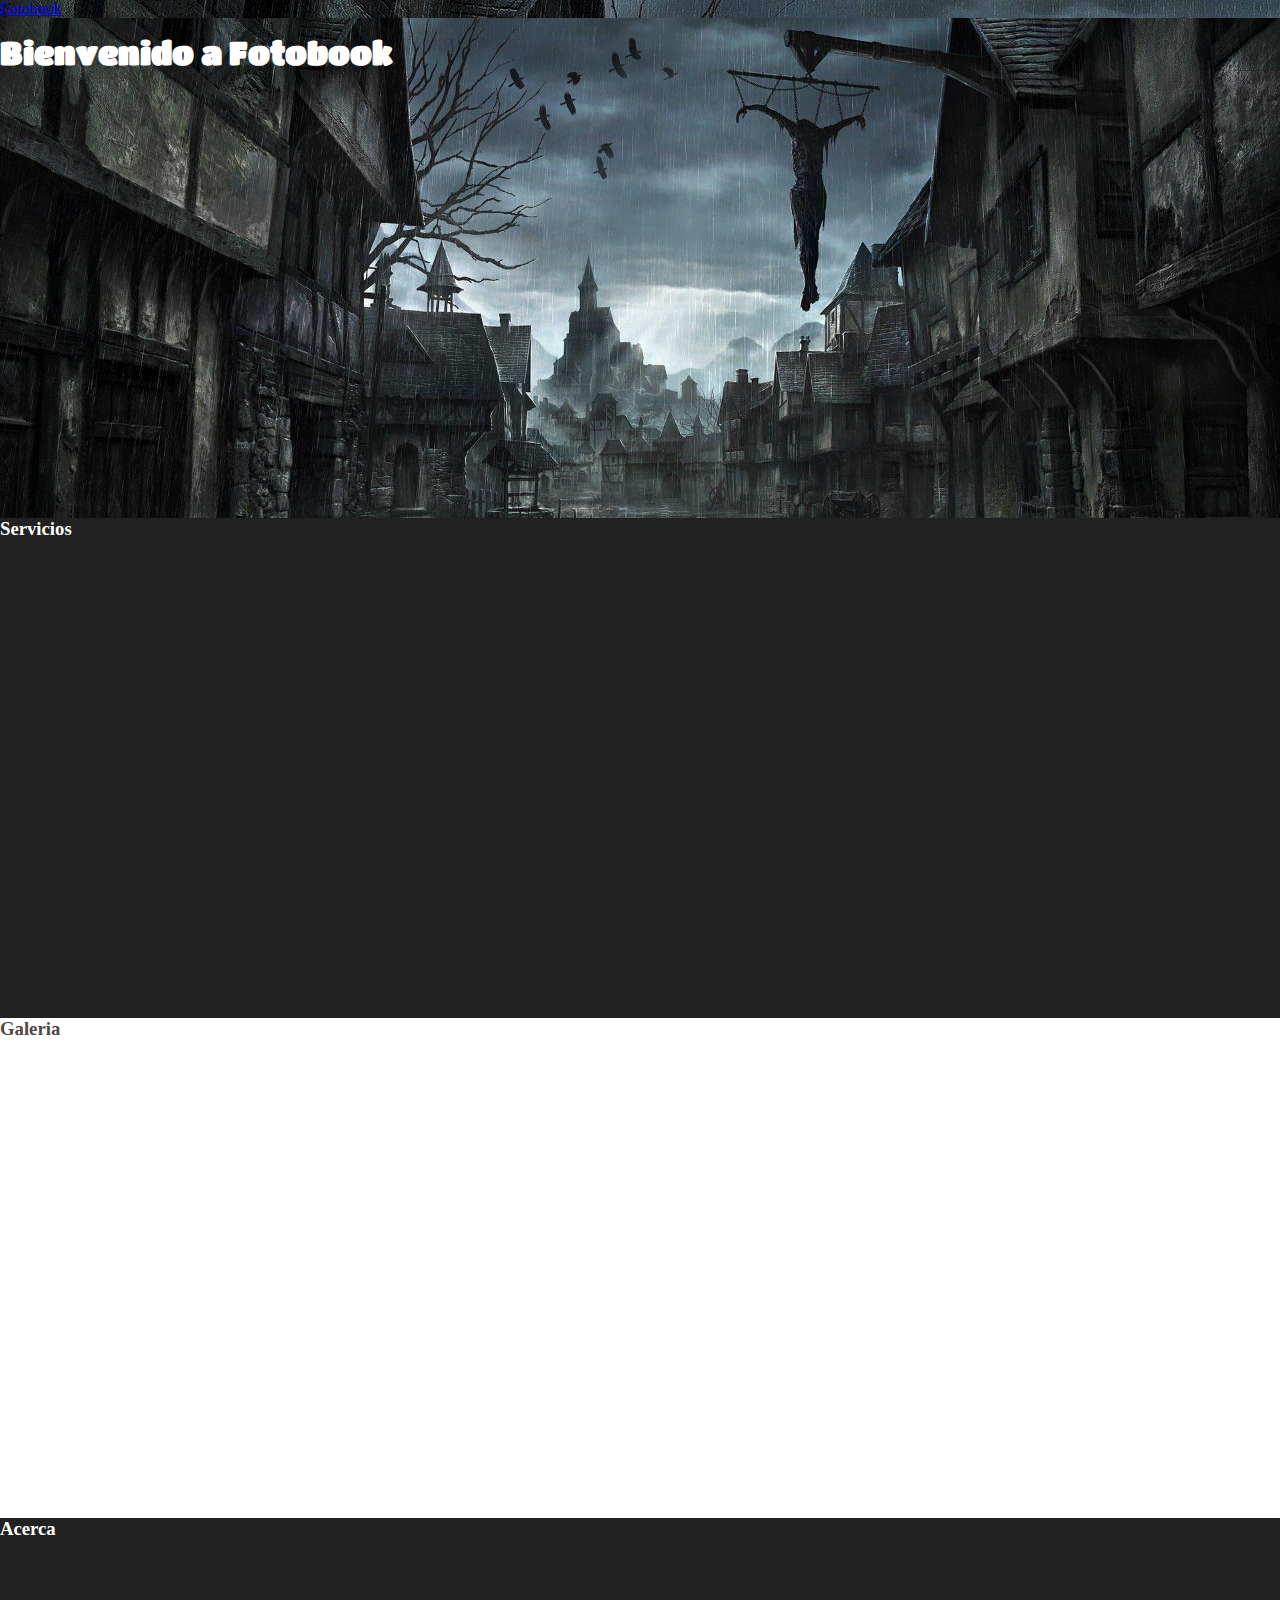
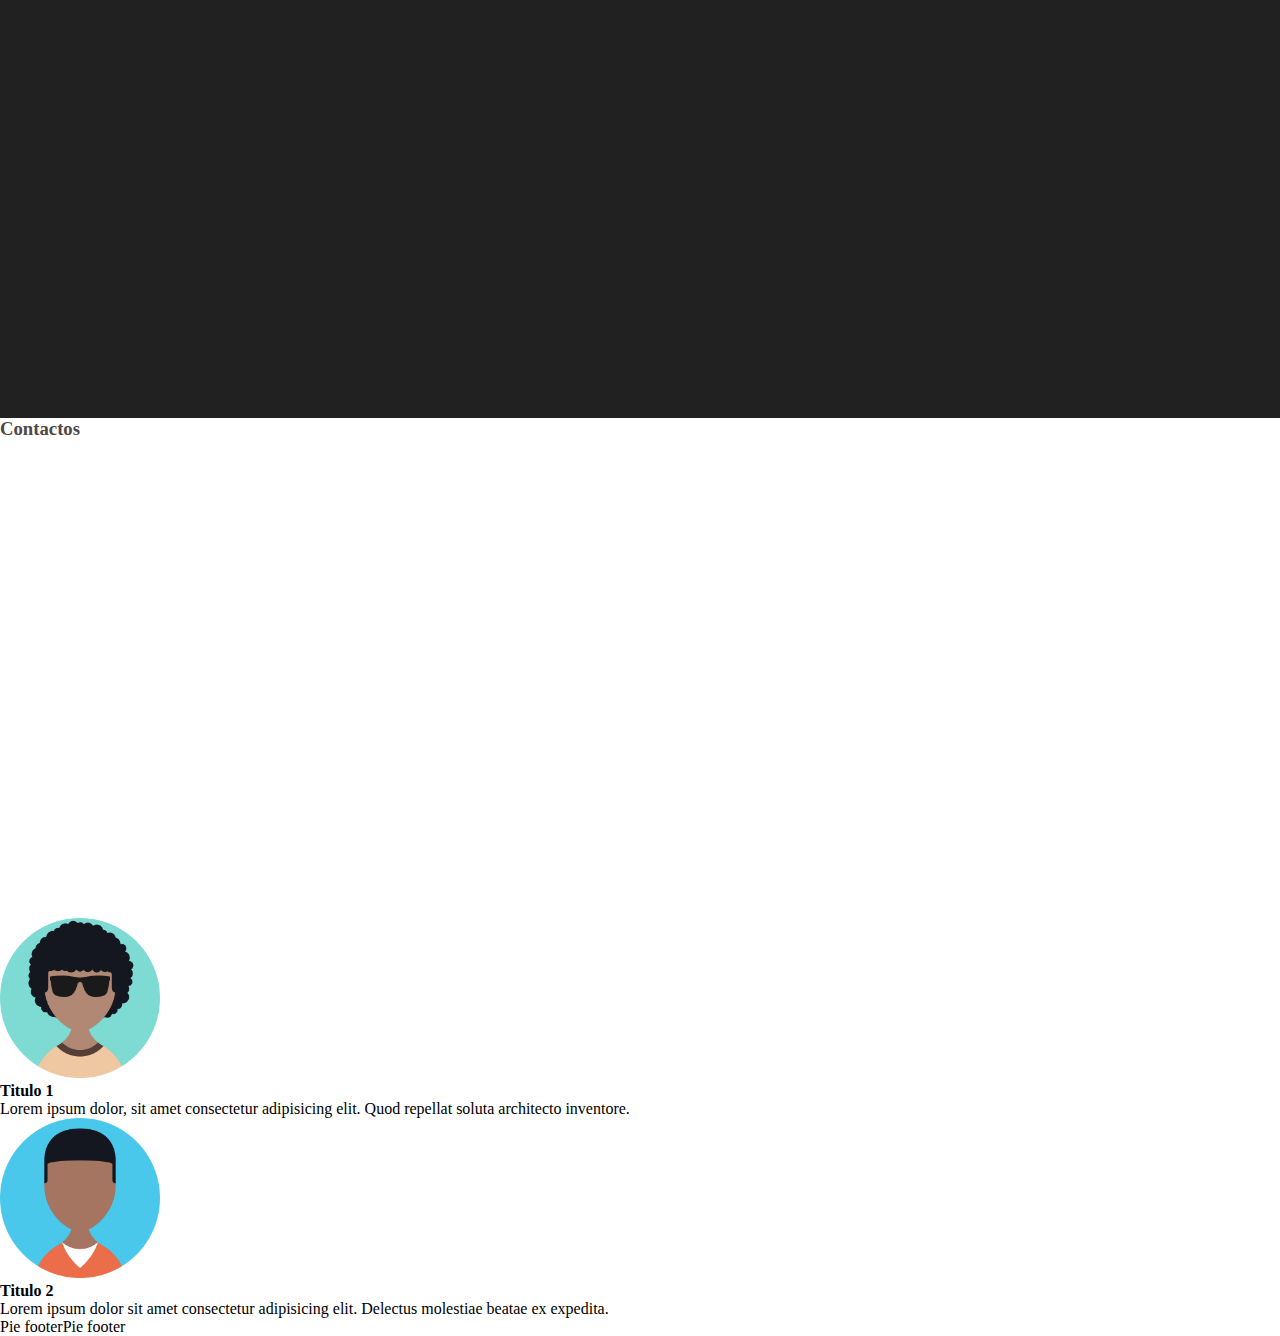
==== index.html @ d1b16b17 "Primer guardado" ====
<!DOCTYPE html>
<html lang="es">
<head>
    <meta charset="UTF-8">
    <meta name="viewport" content="width=device-width, initial-scale=1.0">
    <meta http-equiv="X-UA-Compatible" content="ie=edge">
    <title>Fotobook</title>
    <link rel="stylesheet" href="https://stackpath.bootstrapcdn.com/bootstrap/4.2.1/css/bootstrap.min.css" integrity="sha384-GJzZqFGwb1QTTN6wy59ffF1BuGJpLSa9DkKMp0DgiMDm4iYMj70gZWKYbI706tWS" crossorigin="anonymous">
    <script src="https://stackpath.bootstrapcdn.com/bootstrap/4.2.1/js/bootstrap.min.js" integrity="sha384-B0UglyR+jN6CkvvICOB2joaf5I4l3gm9GU6Hc1og6Ls7i6U/mkkaduKaBhlAXv9k" crossorigin="anonymous"></script>
    <script src="https://code.jquery.com/jquery-3.3.1.slim.min.js" integrity="sha384-q8i/X+965DzO0rT7abK41JStQIAqVgRVzpbzo5smXKp4YfRvH+8abtTE1Pi6jizo" crossorigin="anonymous"></script>
    <script src="https://cdnjs.cloudflare.com/ajax/libs/popper.js/1.14.6/umd/popper.min.js" integrity="sha384-wHAiFfRlMFy6i5SRaxvfOCifBUQy1xHdJ/yoi7FRNXMRBu5WHdZYu1hA6ZOblgut" crossorigin="anonymous"></script>
    <link rel="stylesheet" href="https://use.fontawesome.com/releases/v5.6.3/css/all.css" integrity="sha384-UHRtZLI+pbxtHCWp1t77Bi1L4ZtiqrqD80Kn4Z8NTSRyMA2Fd33n5dQ8lWUE00s/" crossorigin="anonymous">
    <link rel="stylesheet" href="estilo.css">
    <style>
            @import "https://fonts.googleapis.com/css?family=Titan+One";
    </style>
</head>
<body>
    <nav class="navbar navbar-light bg-light">
        <a href="#" claa="navbar-brand">Fotobook</a>
    </nav>
    <main class="main" role="main">
        <div class="container-fluid fb-seccion fb-bgoscuro jumbotron-inicio">
                <div class="jumbobox jumbotron-fluid">
                    <h1 class="titulo"><i class="fas fa-camera"
                        style="font-size:1.5em; color:#56BED3;"></i> Bienvenido a Fotobook</h1>
                </div>
        </div>

        <div class="container-fluid fb-seccion fb-bgoscuro">
                <div class="">
                    <h3 class="tirulo"><i class="fas fa-cog fa-spin"></i> Servicios</h3>
                </div>
            </div>

        <div class="container-fluid fb-seccion fb-bglight">
                <div class="">
                    <h3 class="tirulo"><i class="fas fa-images"></i> Galeria</h3>
                </div>
        </div>

        <div class="container-fluid fb-seccion fb-bgoscuro">
                <div class="">
                    <h3 class="tirulo"><i class="fas fa-users"></i> Acerca</h3>
                </div>
        </div>

        <div class="container-fluid fb-seccion fb-bglight">
                <div class="">
                    <h3 class="tirulo"><i class="fas fa-location-arrow"></i> Contactos</h3>
                </div>
        </div>
    </main>

    <div class="container-fluid bg-dark">
        
    
        <div class="container-fluid">
                <ul class="list-unstyled text-light col-md-6">
                    <li class="media">
                        <img src="img/boy-1.png" class="img-thumbnail imglista">
                        <div class="media-body text-justify">
                            <h4>Titulo 1</h4>
                            Lorem ipsum dolor, sit amet consectetur adipisicing elit. Quod repellat soluta architecto inventore.
                    </li>
                    <li class="media">
                        <img src="img/boy.png" class="img-thumbnail imglista">
                        <div class="media-body text-justify">
                            <h4>Titulo 2</h4>
                            Lorem ipsum dolor sit amet consectetur adipisicing elit. Delectus molestiae beatae ex expedita.
                        </div>
        
                    </li>
                </ul>
            </div>
    </div>

    <footer class="bg-warning">
        <span class="sr-only">Pie footer</span>Pie footer
    </footer>
</body>
</html>
---- estilo.css ----
*{
    padding: 0;
    margin: 0;
}
 body{
     background-image: url("img/fondo1.jpg");
     background-repeat: no-repeat;
     background-attachment: fixed;

 }
 .fb-seccion{
     min-height: 500px;
    
 }
 .fb-bgoscuro{
     background-color:#212121;
     color:#ffffff;
 }
 .fb-bglight{
     background-color: white;
     color:#504747;
 }
 .contenedor{
     height: 500px;
 }
 .imglista{
     width: 10em;
     height: 10em;
     background-color: transparent;
     border:0px;
 }
 .titulo{
     font-family: 'Titan One';
 }
 .bodyerror{
    background-image: "img/fondo_degradado.gif";

 }
 .botenviar{
    border: 0;
    color:white;
    padding: .5em;
    min-width: 8%;
 }
 .textbox{
     padding: .5em;
     width: 80%;
 }
 .containererror{
    padding-bottom:20%;
}

 @media only screen and (max-width: 400px){
    .containererror{
        padding-bottom:40%;
    }
    .textbox{
        padding: .5em;
        max-width: 75%;
    }
 }
 .jumbotron-inicio{
    background: transparent url('img/fondo1.jpg') no-repeat top center;
    background-size: 100%;
    height: 500px;
    background-size: cover;
 }
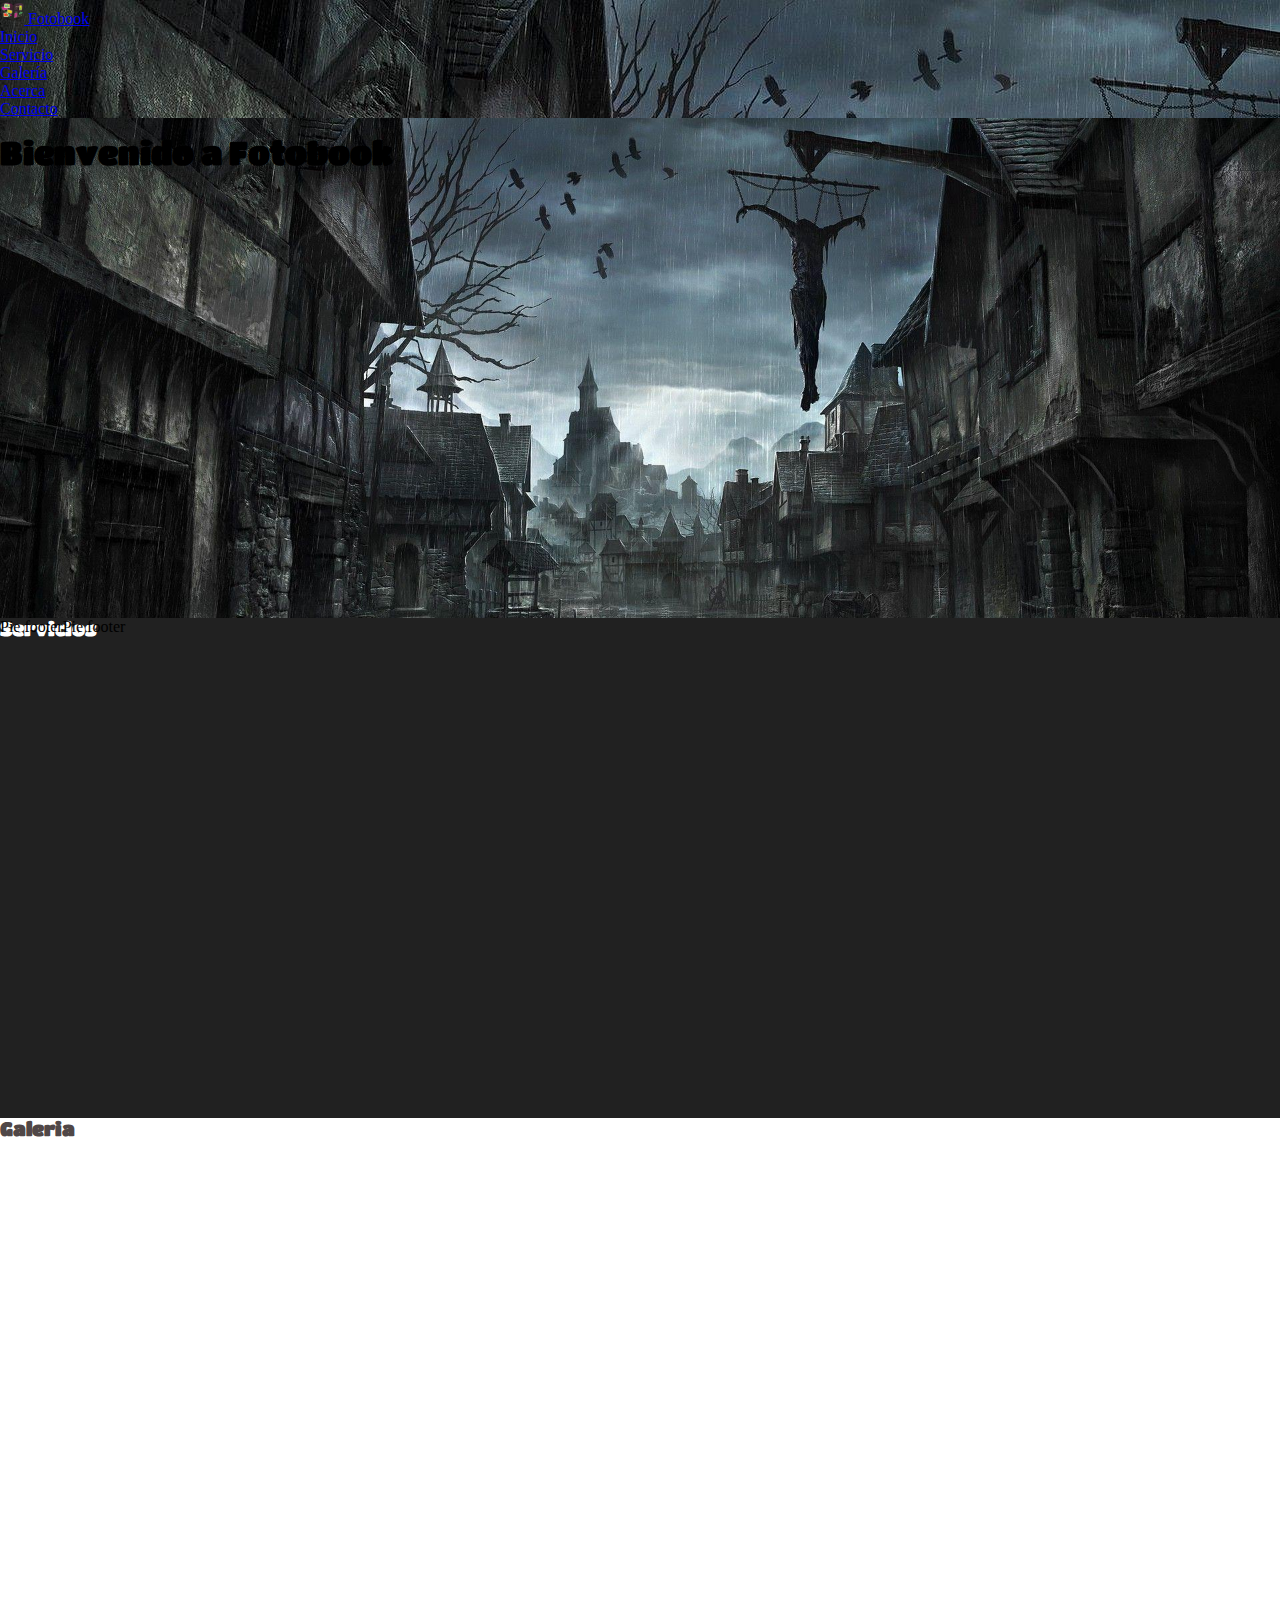
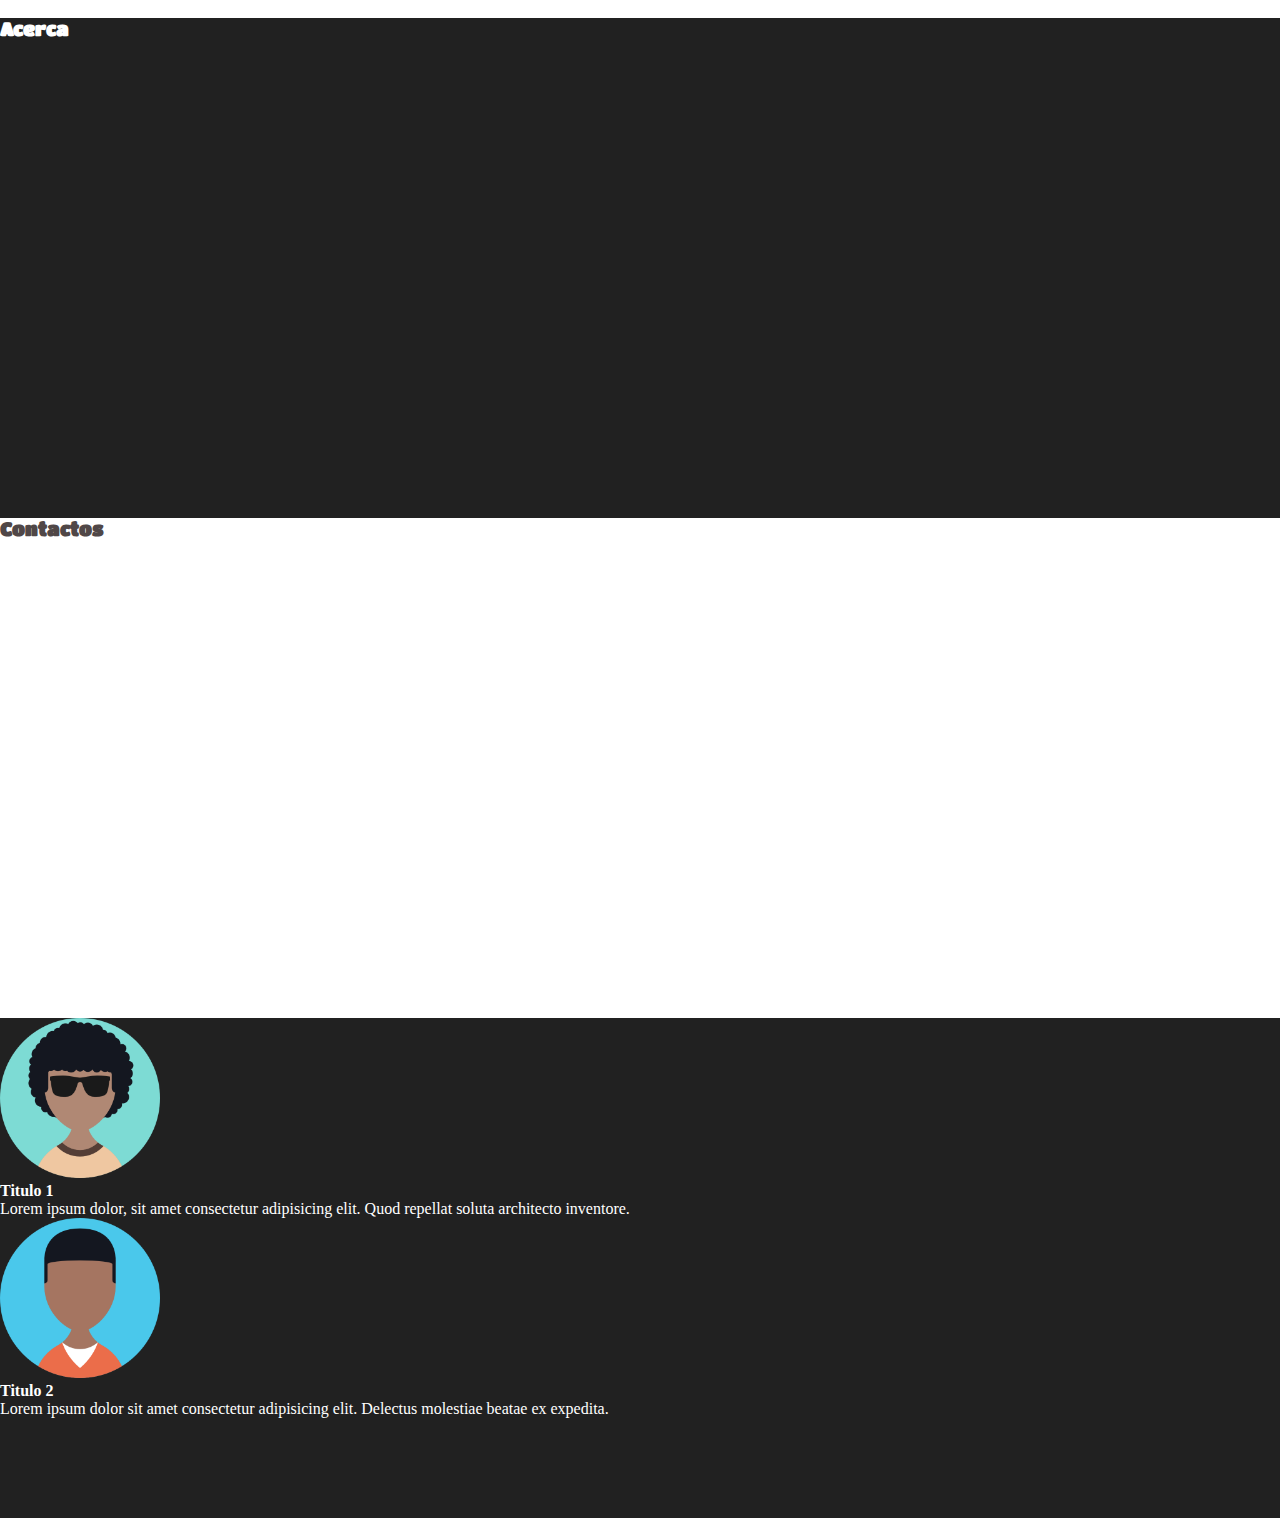
==== commit f483b15e: "Modificando jumbobox-fluid" ====
--- a/index.html
+++ b/index.html
@@ -16,67 +16,63 @@
     </style>
 </head>
 <body>
-    <nav class="navbar navbar-light bg-light">
-        <a href="#" claa="navbar-brand">Fotobook</a>
+    <nav class="navbar navbar-dark navbar-expand-sm bg-dark ">
+        <a href="#" class="navbar-brand font-weight-bold">
+            <img src="img/Photobook.png" class="d-inline-block align-top" style= "width:1.5em; height:1.5em;" alt=""> Fotobook</a>
+            <ul class="navbar-nav ml-auto">
+                <li class="nav-item"><a class="nav-link" href="#inicio">Inicio</a></li>
+                <li class="nav-item"><a class="nav-link" href="#servicio">Servicio</a></li>
+                <li class="nav-item"><a class="nav-link" href="#galeria">Galería</a></li>
+                <li class="nav-item"><a class="nav-link" href="#acerca">Acerca</a></li>
+                <li class="nav-item"><a class="nav-link" href="#contacto">Contacto</a></li>
+            </ul>
     </nav>
     <main class="main" role="main">
-        <div class="container-fluid fb-seccion fb-bgoscuro jumbotron-inicio">
-                <div class="jumbobox jumbotron-fluid">
+        <div class=" container-fluid fb-seccion jumbotron-inicio">
+                <div class="jumbotron-fluid fb-seccion text-light">
                     <h1 class="titulo"><i class="fas fa-camera"
                         style="font-size:1.5em; color:#56BED3;"></i> Bienvenido a Fotobook</h1>
                 </div>
-        </div>
 
-        <div class="container-fluid fb-seccion fb-bgoscuro">
-                <div class="">
-                    <h3 class="tirulo"><i class="fas fa-cog fa-spin"></i> Servicios</h3>
+                <div class="jumbotron-fluid fb-seccion fb-bgoscuro">
+                    <h3 class="titulo"><i class="fas fa-cog fa-spin"></i> Servicios</h3>
+                </div>
+
+                <div class="jumbotron-fluid fb-seccion fb-bglight">
+                    <h3 class="titulo"><i class="fas fa-images"></i> Galeria</h3>
+                </div>
+        
+                <div class="jumbotron-fluid fb-seccion fb-bgoscuro">
+                    <h3 class="titulo"><i class="fas fa-users"></i> Acerca</h3>
+                </div>
+        
+                <div class="jumbotron-fluid fb-seccion fb-bglight">
+                    <h3 class="titulo"><i class="fas fa-location-arrow"></i> Contactos</h3>
+                </div>
+            
+                <div class="jumbotron-fluid fb-seccion fb-bgoscuro">
+                        <ul class="list-unstyled text-light col-md-6">
+                            <li class="media">
+                                <img src="img/boy-1.png" class="img-thumbnail imglista">
+                                <div class="media-body text-justify">
+                                    <h4>Titulo 1</h4>
+                                    Lorem ipsum dolor, sit amet consectetur adipisicing elit. Quod repellat soluta architecto inventore.
+                            </li>
+                            <li class="media">
+                                <img src="img/boy.png" class="img-thumbnail imglista">
+                                <div class="media-body text-justify">
+                                    <h4>Titulo 2</h4>
+                                    Lorem ipsum dolor sit amet consectetur adipisicing elit. Delectus molestiae beatae ex expedita.
+                                </div>
+                            </li>
+                        </ul>
                 </div>
             </div>
-
-        <div class="container-fluid fb-seccion fb-bglight">
-                <div class="">
-                    <h3 class="tirulo"><i class="fas fa-images"></i> Galeria</h3>
-                </div>
-        </div>
-
-        <div class="container-fluid fb-seccion fb-bgoscuro">
-                <div class="">
-                    <h3 class="tirulo"><i class="fas fa-users"></i> Acerca</h3>
-                </div>
-        </div>
-
-        <div class="container-fluid fb-seccion fb-bglight">
-                <div class="">
-                    <h3 class="tirulo"><i class="fas fa-location-arrow"></i> Contactos</h3>
-                </div>
-        </div>
     </main>
-
-    <div class="container-fluid bg-dark">
+   
+    <footer class="bg-warning footer fixed-bottom">
+        <span class="sr-only">Pie footer</span>Pie footer
         
-    
-        <div class="container-fluid">
-                <ul class="list-unstyled text-light col-md-6">
-                    <li class="media">
-                        <img src="img/boy-1.png" class="img-thumbnail imglista">
-                        <div class="media-body text-justify">
-                            <h4>Titulo 1</h4>
-                            Lorem ipsum dolor, sit amet consectetur adipisicing elit. Quod repellat soluta architecto inventore.
-                    </li>
-                    <li class="media">
-                        <img src="img/boy.png" class="img-thumbnail imglista">
-                        <div class="media-body text-justify">
-                            <h4>Titulo 2</h4>
-                            Lorem ipsum dolor sit amet consectetur adipisicing elit. Delectus molestiae beatae ex expedita.
-                        </div>
-        
-                    </li>
-                </ul>
-            </div>
-    </div>
-
-    <footer class="bg-warning">
-        <span class="sr-only">Pie footer</span>Pie footer
     </footer>
 </body>
 </html>--- a/estilo.css
+++ b/estilo.css
@@ -6,11 +6,9 @@
      background-image: url("img/fondo1.jpg");
      background-repeat: no-repeat;
      background-attachment: fixed;
-
  }
  .fb-seccion{
-     min-height: 500px;
-    
+     height: 500px;
  }
  .fb-bgoscuro{
      background-color:#212121;
@@ -20,14 +18,11 @@
      background-color: white;
      color:#504747;
  }
- .contenedor{
-     height: 500px;
- }
  .imglista{
      width: 10em;
      height: 10em;
      background-color: transparent;
-     border:0px;
+     border:0;
  }
  .titulo{
      font-family: 'Titan One';
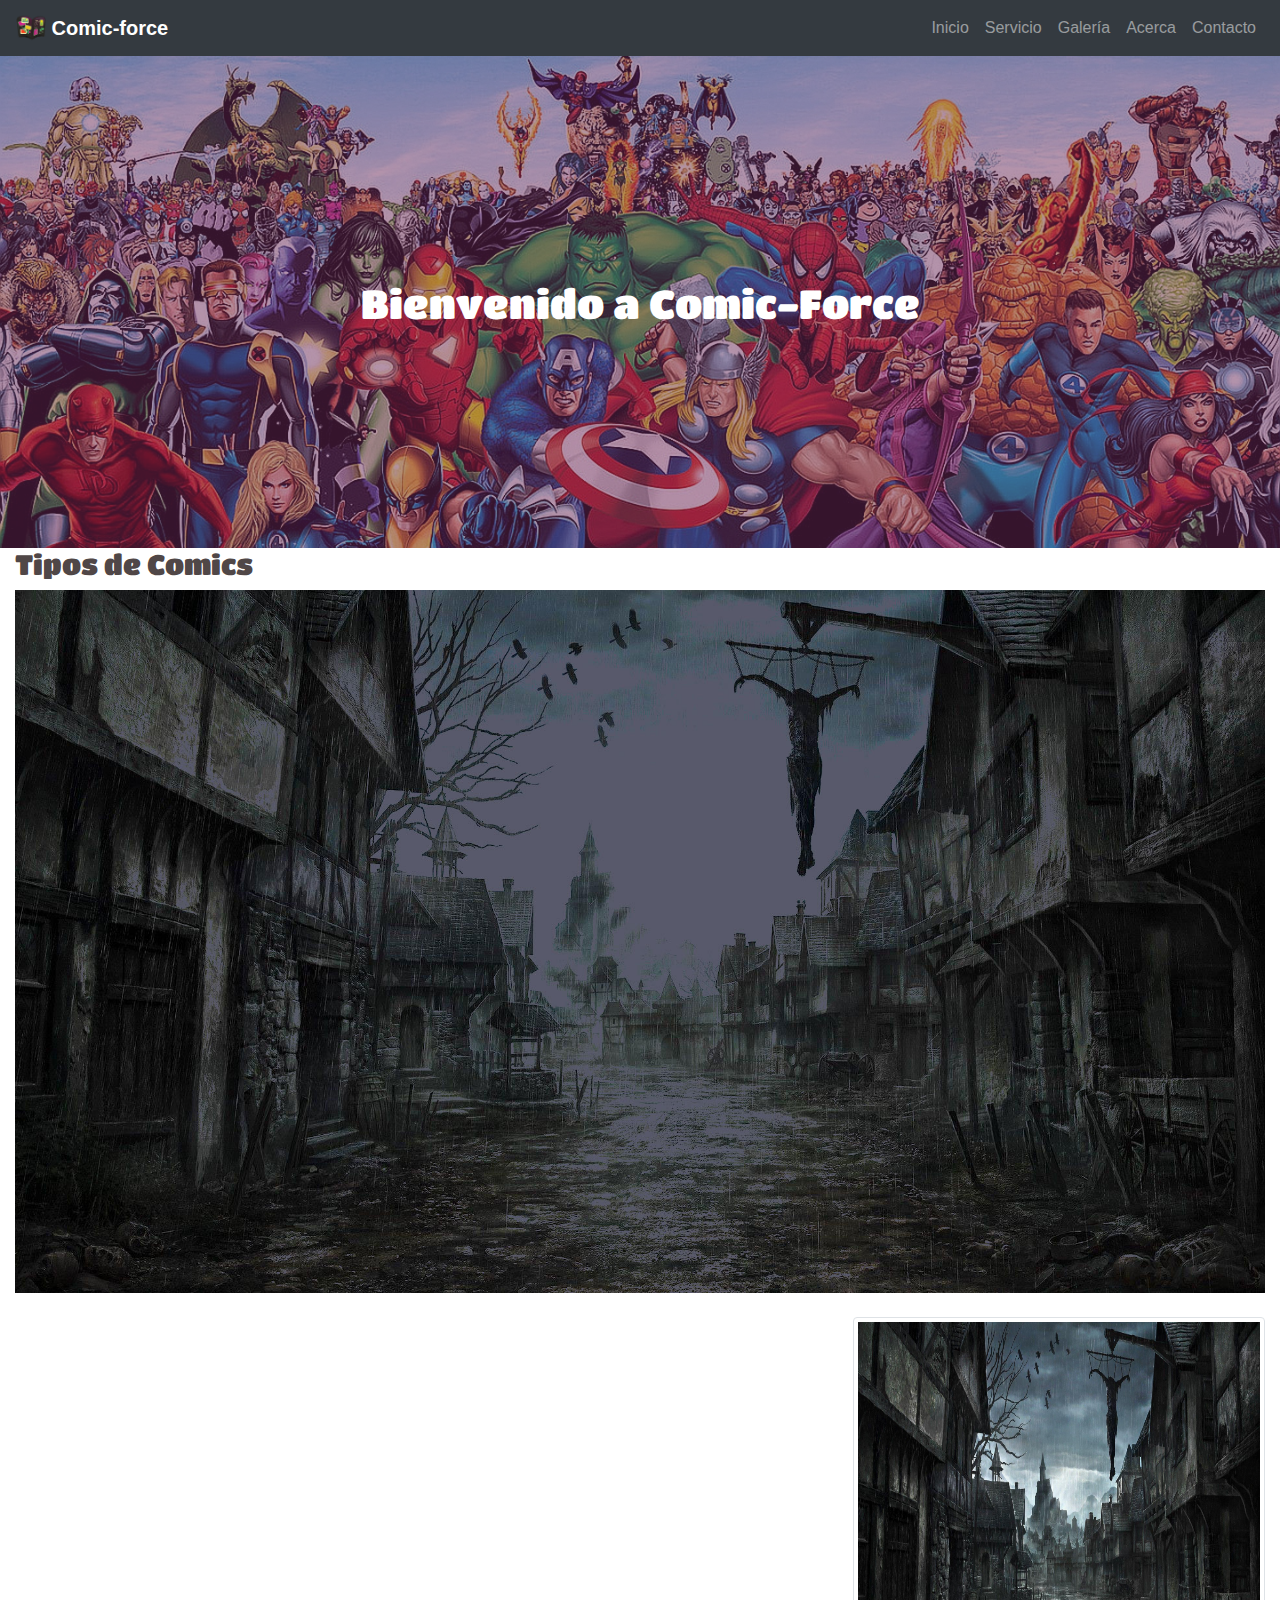
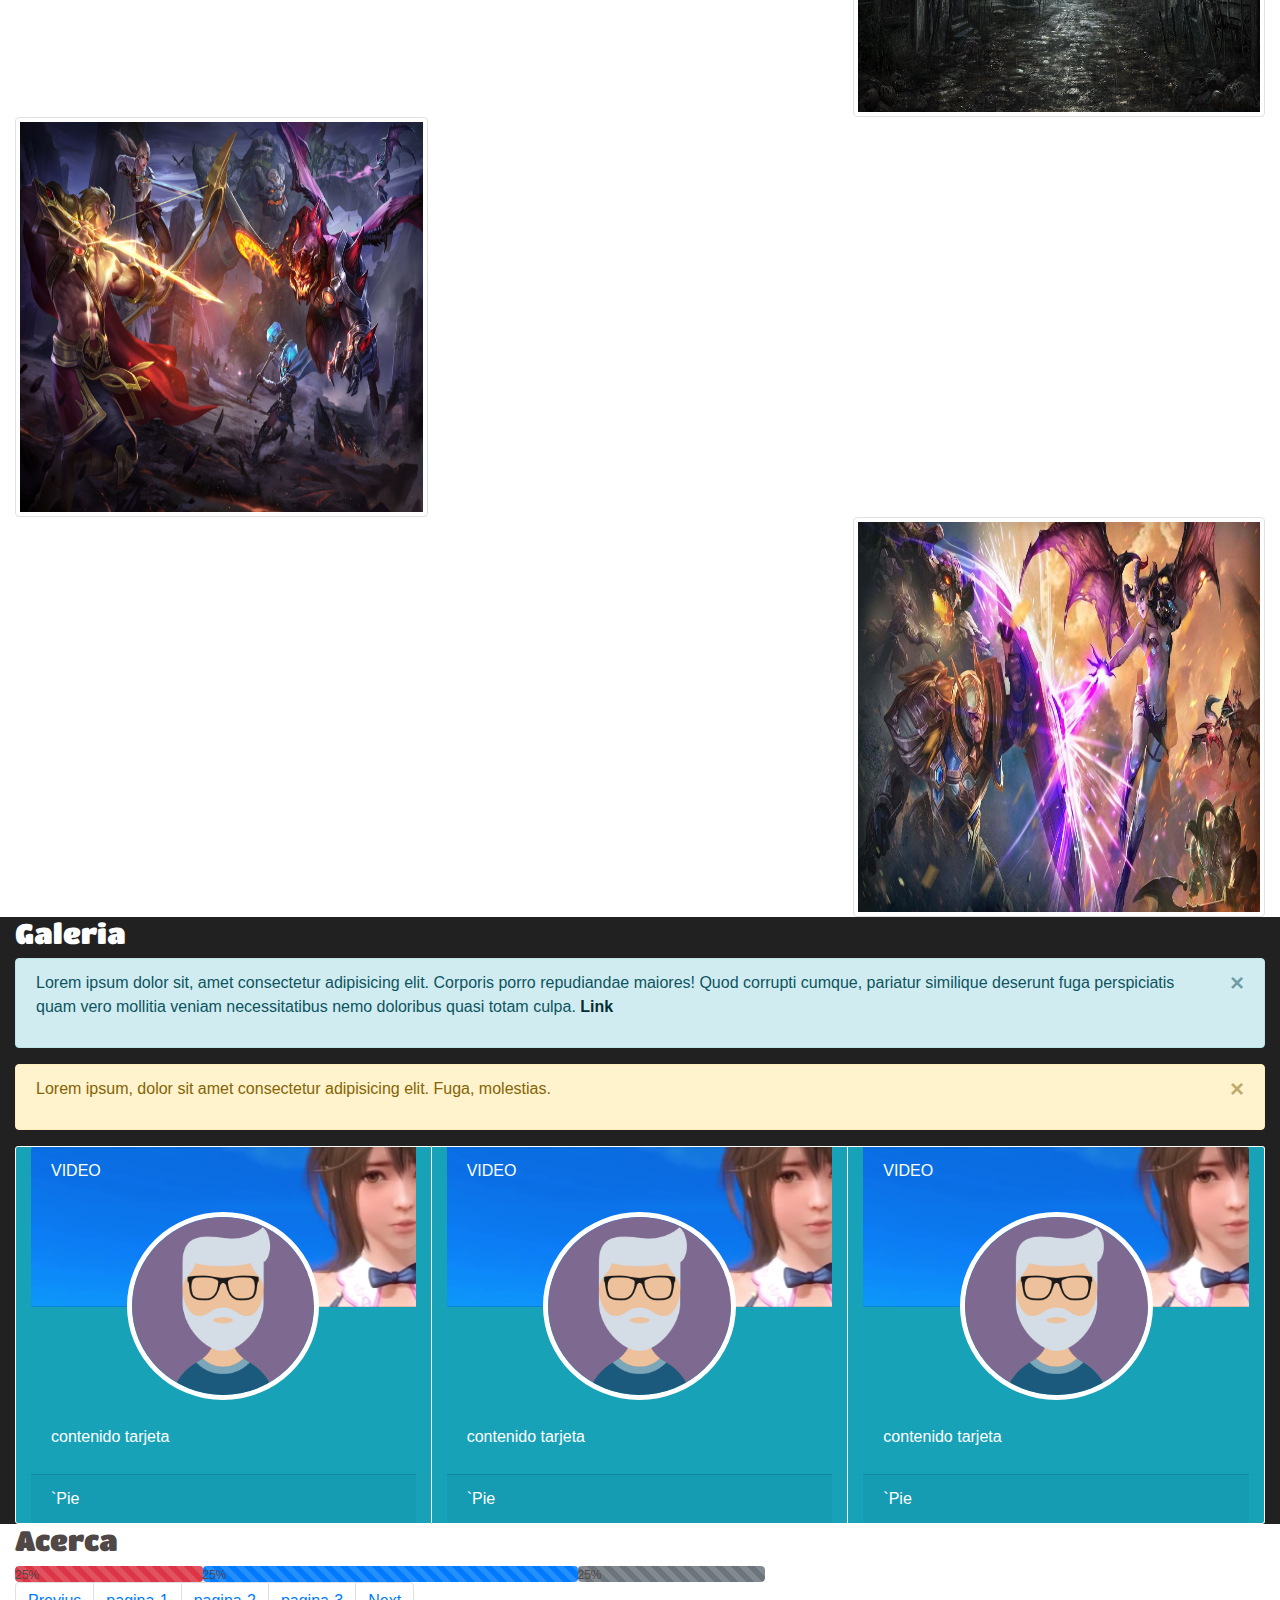
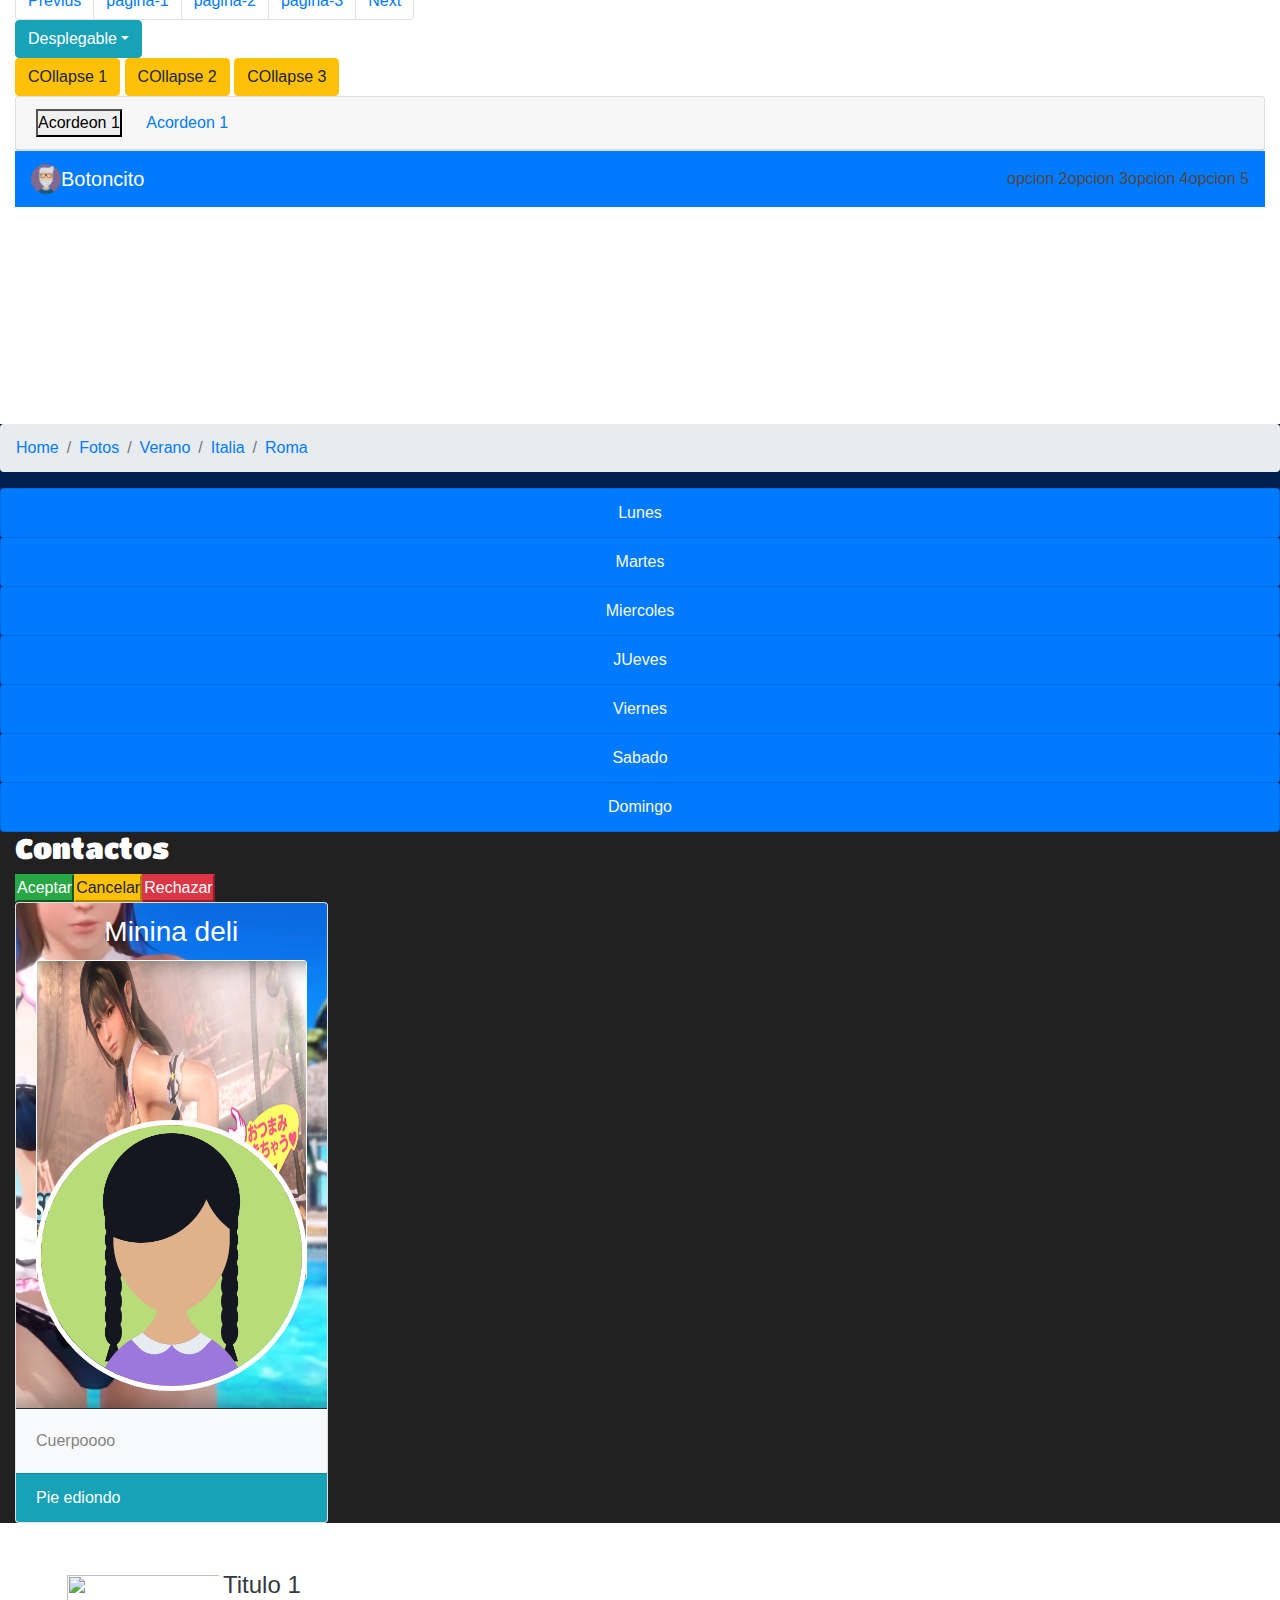
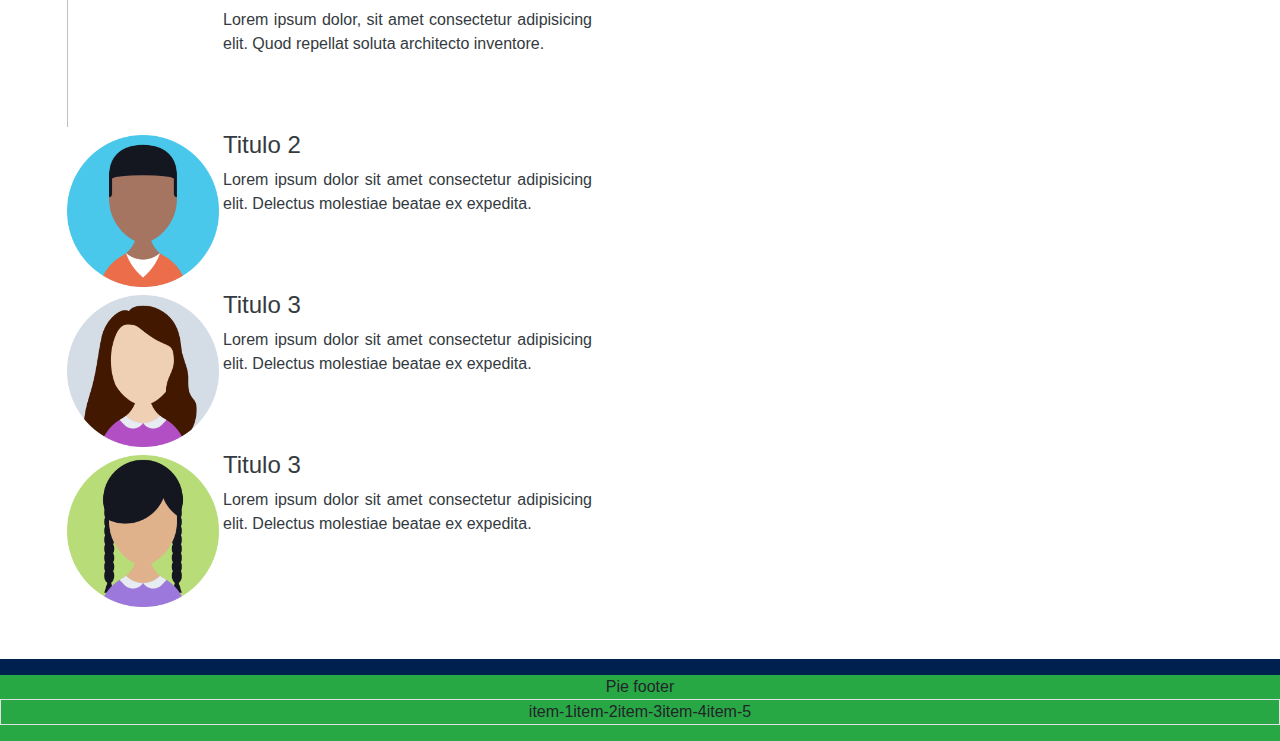
==== commit 551672f9: "Primer commit desde HGit Bash" ====
--- a/index.html
+++ b/index.html
@@ -1,78 +1,355 @@
 <!DOCTYPE html>
 <html lang="es">
+
 <head>
     <meta charset="UTF-8">
     <meta name="viewport" content="width=device-width, initial-scale=1.0">
     <meta http-equiv="X-UA-Compatible" content="ie=edge">
     <title>Fotobook</title>
-    <link rel="stylesheet" href="https://stackpath.bootstrapcdn.com/bootstrap/4.2.1/css/bootstrap.min.css" integrity="sha384-GJzZqFGwb1QTTN6wy59ffF1BuGJpLSa9DkKMp0DgiMDm4iYMj70gZWKYbI706tWS" crossorigin="anonymous">
-    <script src="https://stackpath.bootstrapcdn.com/bootstrap/4.2.1/js/bootstrap.min.js" integrity="sha384-B0UglyR+jN6CkvvICOB2joaf5I4l3gm9GU6Hc1og6Ls7i6U/mkkaduKaBhlAXv9k" crossorigin="anonymous"></script>
+    <!-- Bootstrap CSS -->
+    <link rel="stylesheet" href="https://stackpath.bootstrapcdn.com/bootstrap/4.3.1/css/bootstrap.min.css" integrity="sha384-ggOyR0iXCbMQv3Xipma34MD+dH/1fQ784/j6cY/iJTQUOhcWr7x9JvoRxT2MZw1T" crossorigin="anonymous">
+    
+    <!-- Bootstrap Library-->
     <script src="https://code.jquery.com/jquery-3.3.1.slim.min.js" integrity="sha384-q8i/X+965DzO0rT7abK41JStQIAqVgRVzpbzo5smXKp4YfRvH+8abtTE1Pi6jizo" crossorigin="anonymous"></script>
-    <script src="https://cdnjs.cloudflare.com/ajax/libs/popper.js/1.14.6/umd/popper.min.js" integrity="sha384-wHAiFfRlMFy6i5SRaxvfOCifBUQy1xHdJ/yoi7FRNXMRBu5WHdZYu1hA6ZOblgut" crossorigin="anonymous"></script>
-    <link rel="stylesheet" href="https://use.fontawesome.com/releases/v5.6.3/css/all.css" integrity="sha384-UHRtZLI+pbxtHCWp1t77Bi1L4ZtiqrqD80Kn4Z8NTSRyMA2Fd33n5dQ8lWUE00s/" crossorigin="anonymous">
+    <script src="https://cdnjs.cloudflare.com/ajax/libs/popper.js/1.14.7/umd/popper.min.js" integrity="sha384-UO2eT0CpHqdSJQ6hJty5KVphtPhzWj9WO1clHTMGa3JDZwrnQq4sF86dIHNDz0W1" crossorigin="anonymous"></script>
+    <script src="https://stackpath.bootstrapcdn.com/bootstrap/4.3.1/js/bootstrap.min.js" integrity="sha384-JjSmVgyd0p3pXB1rRibZUAYoIIy6OrQ6VrjIEaFf/nJGzIxFDsf4x0xIM+B07jRM" crossorigin="anonymous"></script>
+
+    <!-- Font awesome Library -->
+    <link rel="stylesheet" href="https://use.fontawesome.com/releases/v5.7.2/css/all.css" integrity="sha384-fnmOCqbTlWIlj8LyTjo7mOUStjsKC4pOpQbqyi7RrhN7udi9RwhKkMHpvLbHG9Sr" crossorigin="anonymous">
+    
+        <!-- Estilo personalizado -->
     <link rel="stylesheet" href="estilo.css">
+
     <style>
-            @import "https://fonts.googleapis.com/css?family=Titan+One";
+        @import "https://fonts.googleapis.com/css?family=Titan+One";
     </style>
 </head>
+
 <body>
-    <nav class="navbar navbar-dark navbar-expand-sm bg-dark ">
+    <nav class="navbar navbar-dark bg-dark navbar-expand-sm fixed-top">
         <a href="#" class="navbar-brand font-weight-bold">
-            <img src="img/Photobook.png" class="d-inline-block align-top" style= "width:1.5em; height:1.5em;" alt=""> Fotobook</a>
-            <ul class="navbar-nav ml-auto">
+            <img src="img/Photobook.png" class="d-inline-block align-top" style="width:1.5em; height:1.5em;" alt="">
+            Comic-force</a>
+        
+            <a class="navbar-toggler" data-toggle="collapse" href="#lista">
+                <i class="navbar-toggler-icon"></i>
+            </a>
+        <div class="collapse navbar-collapse" id="lista">
+            <ul class="navbar-nav  ml-auto" 
                 <li class="nav-item"><a class="nav-link" href="#inicio">Inicio</a></li>
                 <li class="nav-item"><a class="nav-link" href="#servicio">Servicio</a></li>
                 <li class="nav-item"><a class="nav-link" href="#galeria">Galería</a></li>
                 <li class="nav-item"><a class="nav-link" href="#acerca">Acerca</a></li>
                 <li class="nav-item"><a class="nav-link" href="#contacto">Contacto</a></li>
             </ul>
+        </div>
     </nav>
     <main class="main" role="main">
-        <div class=" container-fluid fb-seccion jumbotron-inicio">
-                <div class="jumbotron-fluid fb-seccion text-light">
-                    <h1 class="titulo"><i class="fas fa-camera"
-                        style="font-size:1.5em; color:#56BED3;"></i> Bienvenido a Fotobook</h1>
-                </div>
-
-                <div class="jumbotron-fluid fb-seccion fb-bgoscuro">
-                    <h3 class="titulo"><i class="fas fa-cog fa-spin"></i> Servicios</h3>
-                </div>
-
-                <div class="jumbotron-fluid fb-seccion fb-bglight">
-                    <h3 class="titulo"><i class="fas fa-images"></i> Galeria</h3>
-                </div>
         
-                <div class="jumbotron-fluid fb-seccion fb-bgoscuro">
-                    <h3 class="titulo"><i class="fas fa-users"></i> Acerca</h3>
-                </div>
+        <div class="container-fluid fb-principal fb-bgoscuro mt-5 p-0">
+                
+            <div class="cobertura-principal m-0 row" >
+                
+                    <h1 class="titulo m-auto  hidden show-sm"><i class="fas fa-comment display-4" ></i style="text-wrap: wrap;hyphens: auto;"> Bienvenido &shy;a
+                        &shy;Comic-Force</h1>
+            </div>
+            
+                
+        </div>
+
+        <div class="container-fluid fb-seccion fb-bglight">
+            <h3 class="titulo"><i class="fas fa-cog fa-spin"></i> Tipos de Comics</h3>
+            
+
+
+
+
+            <figure class="figure">
+                <img src="img/fondo_degradado.jpg" alt="" class="figure-img img-fluid">
+                <figcaption class="figure-caption"></figcaption>
+            </figure>
+            <div class="list-unstyled">
+                    <div class="media" >
+                            <div class="media-body " >
+                                <img src="img/fondo1.jpg" alt="" class="float-right img-thumbnail" style="height: 25em; width:33%">
+                            </div>
+                        </div>
+                        <div class="media" >
+                                <div class="media-body " >
+                                    <img src="img/fondo3.jpg" alt="" class="img-thumbnail" style="height: 25em; width:33%"></div>
+                                </div>
+                        </div>
+                        <div class="media" >
+                                <div class="media-body " >
+                                    <img src="img/fondo2.jpg" alt="" class="img-thumbnail float-right" style="height: 25em; width:33%"></div>
+                                </div>
+                        </div>
+
+            </div>
+
+
+
+
+
+
+
+
+
+
+
+
+
+            </div>
+
+        </div>
+
+        <div class="container-fluid fb-seccion fb-bgoscuro">
+            <h3 class="titulo"><i class="fas fa-images"></i> Galeria</h3>
+
+            <div class="alert alert-info alert-dismissible fade show">
+                <button type="button" class="close" data-dismiss="alert">&times;</button>
+                <p>Lorem ipsum dolor sit, amet consectetur adipisicing elit. Corporis porro repudiandae maiores! Quod
+                    corrupti cumque, pariatur similique deserunt fuga perspiciatis quam vero mollitia veniam
+                    necessitatibus nemo doloribus quasi totam culpa.
+                    <a href="#" class="alert-link">Link</a>
+                </p>
+            </div>
+
+            <div class="alert alert-warning alert-dismissible fade show">
+                <button class="btn close" type="button" data-dismiss="alert">&times;</button>
+                <p>Lorem ipsum, dolor sit amet consectetur adipisicing elit. Fuga, molestias.</p>
+            </div>
+        <div class="card-group d-flex justify-content-between">
+            <div class="card bg-info col-sm-12 col-md-4 card-img">
+                <div class="card-header card-img-top " style="height: 10em; background-image: url(img/fondo4.png);">VIDEO</div>
+                <img class="card-img-profile mx-auto rounded-circle" src="img/man.png" alt="" >
+                
+                <div class="card-body">
+                    
+                    <div class="card-text">contenido tarjeta</div>
+                </div>
+                <div class="card-footer">`Pie</div>
+            </div>
+
+            <div class="card bg-info col-sm-12 col-md-4 card-img">
+                <div class="card-header card-img-top " style="height: 10em; background-image: url(img/fondo4.png);">VIDEO</div>
+                <img class="card-img-profile mx-auto rounded-circle" src="img/man.png" alt="" >
+                
+                <div class="card-body">
+                    
+                    <div class="card-text">contenido tarjeta</div>
+                </div>
+                <div class="card-footer">`Pie</div>
+            </div>
+
+            <div class="card  bg-info col-sm-12 col-md-4 card-img">
+                <div class="card-header card-img-top " style="height: 10em; background-image: url(img/fondo4.png);">VIDEO</div>
+                <img class="card-img-profile mx-auto rounded-circle" src="img/man.png" alt="" >
+                
+                <div class="card-body">
+                    
+                    <div class="card-text">contenido tarjeta</div>
+                </div>
+                <div class="card-footer">`Pie</div>
+            </div>
+        </div>
+
         
-                <div class="jumbotron-fluid fb-seccion fb-bglight">
-                    <h3 class="titulo"><i class="fas fa-location-arrow"></i> Contactos</h3>
-                </div>
-            
-                <div class="jumbotron-fluid fb-seccion fb-bgoscuro">
-                        <ul class="list-unstyled text-light col-md-6">
-                            <li class="media">
-                                <img src="img/boy-1.png" class="img-thumbnail imglista">
-                                <div class="media-body text-justify">
-                                    <h4>Titulo 1</h4>
-                                    Lorem ipsum dolor, sit amet consectetur adipisicing elit. Quod repellat soluta architecto inventore.
-                            </li>
-                            <li class="media">
-                                <img src="img/boy.png" class="img-thumbnail imglista">
-                                <div class="media-body text-justify">
-                                    <h4>Titulo 2</h4>
-                                    Lorem ipsum dolor sit amet consectetur adipisicing elit. Delectus molestiae beatae ex expedita.
-                                </div>
-                            </li>
+
+
+
+
+
+
+
+
+
+        </div>
+
+        <div class="container-fluid fb-seccion fb-bglight">
+            <h3 class="titulo"><i class="fas fa-users"></i> Acerca</h3>
+            <div class="progress" style="width: 60%;">
+                <div class="progress progress-bar-striped bg-danger progress-bar-animated w-25" style="width: 80%;">25%</div>
+                <div class="progress progress-bar-striped bg-primary progress-bar-animated w-50" style="width: 10%;">25%</div>
+                <div class="progress progress-bar-striped bg-secondary progress-bar-animated w-25" style="width: 10%;">25%</div>
+            </div>
+            <div class="pagination">
+                <li class="page-item"><a class="page-link" href="">Previus</a></li>
+                <li class="page-item"><a class="page-link" href="">pagina-1</a></li>
+                <li class="page-item"><a class="page-link" href="">pagina-2</a></li>
+                <li class="page-item"><a class="page-link" href="">pagina-3</a></li>
+                <li class="page-item"><a class="page-link" href="">Next</a></li>
+            </div>
+
+            <div class="dropdown">
+                <button class="dropdown-toggle btn btn-info" type="button" data-toggle="dropdown">Desplegable</button>
+                <ul class="dropdown-menu">
+                    <li class="dropdown-item ">Item-1</li>
+                    <li class="dropdown-item">Item-2</li>
+                    <li class="dropdown-divider"></li>
+                    <li class="dropdown-header">Titulo 1</li>
+                    <li class="dropdown-divider"></li>
+                    <li class="dropdown-item">Item-3</li>
+                    <li class="dropdown-item">Item-4</li>
+                    <li class="dropdown-item">Item-5</li>
+                </ul>
+            </div>
+            
+            <button class="btn btn-warning" data-toggle="collapse" data-target="#uno">COllapse 1</button>
+            <button class="btn btn-warning" data-toggle="collapse" data-target="#dos">COllapse 2</button>
+            <button class="btn btn-warning" data-toggle="collapse" data-target="#tres">COllapse 3</button>
+            <div id="uno" class="collapse">Lorem ipsum, dolor sit amet consectetur adipisicing elit. Exercitationem mollitia, odit culpa voluptates, pariatur eveniet nam soluta inventore id, excepturi incidunt eius magnam! Tempora, ipsa doloribus voluptatibus aut reiciendis quibusdam!</div>
+            <div id="dos" class="collapse">Lorem ipsum, dolor sit amet consectetur adipisicing elit. Exercitationem mollitia, odit culpa voluptates, pariatur eveniet nam soluta inventore id, excepturi incidunt eius magnam! Tempora, ipsa doloribus voluptatibus aut reiciendis quibusdam!</div>
+            <div id="tres" class="collapse">Lorem ipsum, dolor sit amet consectetur adipisicing elit. Exercitationem mollitia, odit culpa voluptates, pariatur eveniet nam soluta inventore id, excepturi incidunt eius magnam! Tempora, ipsa doloribus voluptatibus aut reiciendis quibusdam!</div>
+
+            <div id="acordeon">
+                <div class="card">
+                    <div class="card-header">
+                        <button data-target="#acord1" class="card-link" data-toggle="collapse" data-parent="#acordeon">Acordeon 1</button>
+                        <a href="#acord1" class="card-link" data-toggle="collapse" data-parent="#acordeon">Acordeon 1</a>
+                    </div>
+                    <div id="acord1" class="collapse">
+                        <div class="card-body">
+                                Acordeon Lorem ipsum dolor sit amet consectetur, adipisicing elit. Nostrum temporibus rerum accusamus esse iure quae impedit veniam, perferendis, sint vel aliquid quos incidunt odit dicta.
+                        </div>
+                    </div>
+                </div>
+            </div>
+
+            <nav class="navbar navbar-dark  navbar-expand-sm bg-primary">
+                <a href="#" class="navbar-brand"><img src="img/man.png" style="width:30px;" alt="" class="d-inline-block align-top">Botoncito</a>
+                <button class="navbar-toggler" type="button" data-target="#comentarioDesplegable" data-toggle="collapse" aria-controls="navbarTogglerDemo01" aria-expanded="false">
+                    <span class="navbar-toggler-icon toggler-icon-dark"></span></button>
+                
+                    <div class="collapse navbar-collapse" id="comentarioDesplegable">
+                        <ul class="navbar-nav ml-auto">
+                            <li class="nav-item "><a href="" class="navlink">opcion 1</a></li>
+                            <li class="nav-item ">opcion 2</li>
+                            <li class="nav-item">opcion 3</li>
+                            <li class="nav-item">opcion 4</li>
+                            <li class="nav-item">opcion 5</li>
                         </ul>
-                </div>
-            </div>
+                    </div>
+                
+                </nav>
+
+
+
+
+
+
+              
+              
+ 
+
+
+
+
+
+
+
+
+
+
+
+
+        </div><!-- Acerca -->
+
+        <ul class="breadcrumb">
+            <li class="breadcrumb-item"><a href="">Home</a></li>
+            <li class="breadcrumb-item"><a href="">Fotos</a></li>
+            <li class="breadcrumb-item"><a href="">Verano</a></li>
+            <li class="breadcrumb-item"><a href="">Italia</a></li>
+            <li class="breadcrumb-item"><a href="">Roma</a></li>
+        </ul>
+
+        <ul class="list-group list-group-primary">
+            <li class="list-group-item btn bg-primary text-light">Lunes</li>
+            <li class="list-group-item btn bg-primary text-light">Martes</li>
+            <li class="list-group-item btn bg-primary text-light">Miercoles</li>
+            <li class="list-group-item btn bg-primary text-light">JUeves</li>
+            <li class="list-group-item btn bg-primary text-light">Viernes</li>
+            <li class="list-group-item btn bg-primary text-light">Sabado</li>
+            <li class="list-group-item btn bg-primary text-light">Domingo</li>
+        </ul>
+
+        <div class="container-fluid fb-seccion fb-bgoscuro">
+            <h3 class="titulo"><i class="fas fa-location-arrow"></i> Contactos</h3>
+            
+            
+            <div class="btn-group">
+                <button class="btn-success">Aceptar</button>
+                <button class="btn-warning">Cancelar</button>
+                <button class="btn-danger">Rechazar</button>
+
+                
+            </div>
+            <div class="card w-25">
+                <div class="card-header bg-dark" style="background:url(img/fondo4.png) no-repeat bottom; ">
+                    <h3 class="card-title d-flex justify-content-center" style="padding: 0px;" >Minina deli</h3>
+                    <img src="img/fondo5.png" alt="" class="card-img">
+                    <img src="img/girl.png" alt="" class="card-img-profile rounded-circle w-100" style="margin-top:-10em;" >
+                        
+                   
+                </div>
+            
+                <div class="card-body bg-light text-black-50">
+                    Cuerpoooo
+                </div>
+                <div class="card-footer bg-info">Pie ediondo</div>
+            </div>
+            
+        </div>
+
+        
+
+        <div class="container-fluid fb-lista fb-bglight">
+            <ul class="list-unstyled text-dark col-md-6 p-5">
+                <li class="media">
+                    <img src="img/Gif_PerfilProfesional1.gif" class="img-thumbnail imglista">
+                    <div class="media-body text-justify">
+                        <h4>Titulo 1</h4>
+                        Lorem ipsum dolor, sit amet consectetur adipisicing elit. Quod repellat soluta architecto
+                        inventore.
+                </li>
+                <li class="media">
+                    <img src="img/boy.png" class="img-thumbnail imglista">
+                    <div class="media-body text-justify">
+                        <h4>Titulo 2</h4>
+                        Lorem ipsum dolor sit amet consectetur adipisicing elit. Delectus molestiae beatae ex expedita.
+                    </div>
+                </li>
+                <li class="media">
+                    <img src="img/girl-1.png" class="img-thumbnail imglista">
+                    <div class="media-body text-justify">
+                        <h4>Titulo 3</h4>
+                        Lorem ipsum dolor sit amet consectetur adipisicing elit. Delectus molestiae beatae ex expedita.
+                    </div>
+                </li>
+                <li class="media">
+                    <img src="img/girl.png" class="img-thumbnail imglista">
+                    <div class="media-body text-justify">
+                        <h4>Titulo 3</h4>
+                        Lorem ipsum dolor sit amet consectetur adipisicing elit. Delectus molestiae beatae ex expedita.
+
+
+                    </div>
+                </li>
+            </ul>
+        </div>
+
     </main>
-   
-    <footer class="bg-warning footer fixed-bottom">
+    <footer class="bg-success footer">
         <span class="sr-only">Pie footer</span>Pie footer
-        
+        <ul class="unstyled-list justify-content-center border"
+            style="display: flex; flex-direction: row; list-style: none;">
+            <li>item-1</li>
+            <li>item-2</li>
+            <li>item-3</li>
+            <li>item-4</li>
+            <li>item-5</li>
+        </ul>
     </footer>
 </body>
+
 </html>--- a/estilo.css
+++ b/estilo.css
@@ -2,21 +2,85 @@
     padding: 0;
     margin: 0;
 }
- body{
-     background-image: url("img/fondo1.jpg");
+ body {
+     background-color:#002050;
      background-repeat: no-repeat;
      background-attachment: fixed;
+     display: flex;
+     flex-direction: column;
+     flex-wrap: wrap;
+     min-width: 100vh;
+     overflow-x:hidden;
  }
+ footer{
+     align-items: flex-end;
+     text-align: center;
+     
+ }
+ .card-img{
+     min-height: 20em;
+     min-width: 10em;
+     border: 1px double white;
+     
+ }
+ .card-img-profile{
+     width:50%;
+     height:50%;
+     margin-top:-95px;
+     margin-bottom:5px;
+     border:5px solid;
+ }
+ 
+
  .fb-seccion{
-     height: 500px;
+     min-height: 500px;
+     
+ }
+ .fb-principal{
+    min-height: 500px;
+    background: transparent url("img/MarvelComicGenerationjpg.jpg");
+    background-size: 100%;
+    background-size: cover;
+    color: #ddccaa;
+    transition:all ease-out .5s;
+    transform: scale(1);
+    overflow: hidden;
+}
+.fb-principal:hover{
+    transform: scale(1.05);
+    cursor: pointer;
+    transition:all ease-in .5s;
+    color: rgba(105,39,87,.2);
+    overflow: hidden;
+}  
+.cobertura-principal{
+    background-color: rgba(105,39,87,0.5);
+    background-size: 100%;
+    background-size: cover;
+    min-height: 500px;
+    transition:all ease-out .5s;
+}
+.cobertura-principal:hover {
+    transition:all ease-in .5s;
+    background-color: rgba(105,39,87,0.1);
+    
+    
+}
+
+ .fb-lista{
+     min-height: 500px;
  }
  .fb-bgoscuro{
      background-color:#212121;
      color:#ffffff;
+
+     min-height: 500px;
  }
  .fb-bglight{
      background-color: white;
      color:#504747;
+
+     min-height: 500px;
  }
  .imglista{
      width: 10em;
@@ -39,13 +103,13 @@
  }
  .textbox{
      padding: .5em;
-     width: 80%;
+    
  }
  .containererror{
     padding-bottom:20%;
 }
 
- @media only screen and (max-width: 400px){
+ @media only screen and (max-width: 576px){
     .containererror{
         padding-bottom:40%;
     }
@@ -53,10 +117,15 @@
         padding: .5em;
         max-width: 75%;
     }
+    .contenedor{
+
+        min-height: 100%;
+
+    }
  }
  .jumbotron-inicio{
     background: transparent url('img/fondo1.jpg') no-repeat top center;
     background-size: 100%;
-    height: 500px;
+    min-height: 500px;
     background-size: cover;
  }
